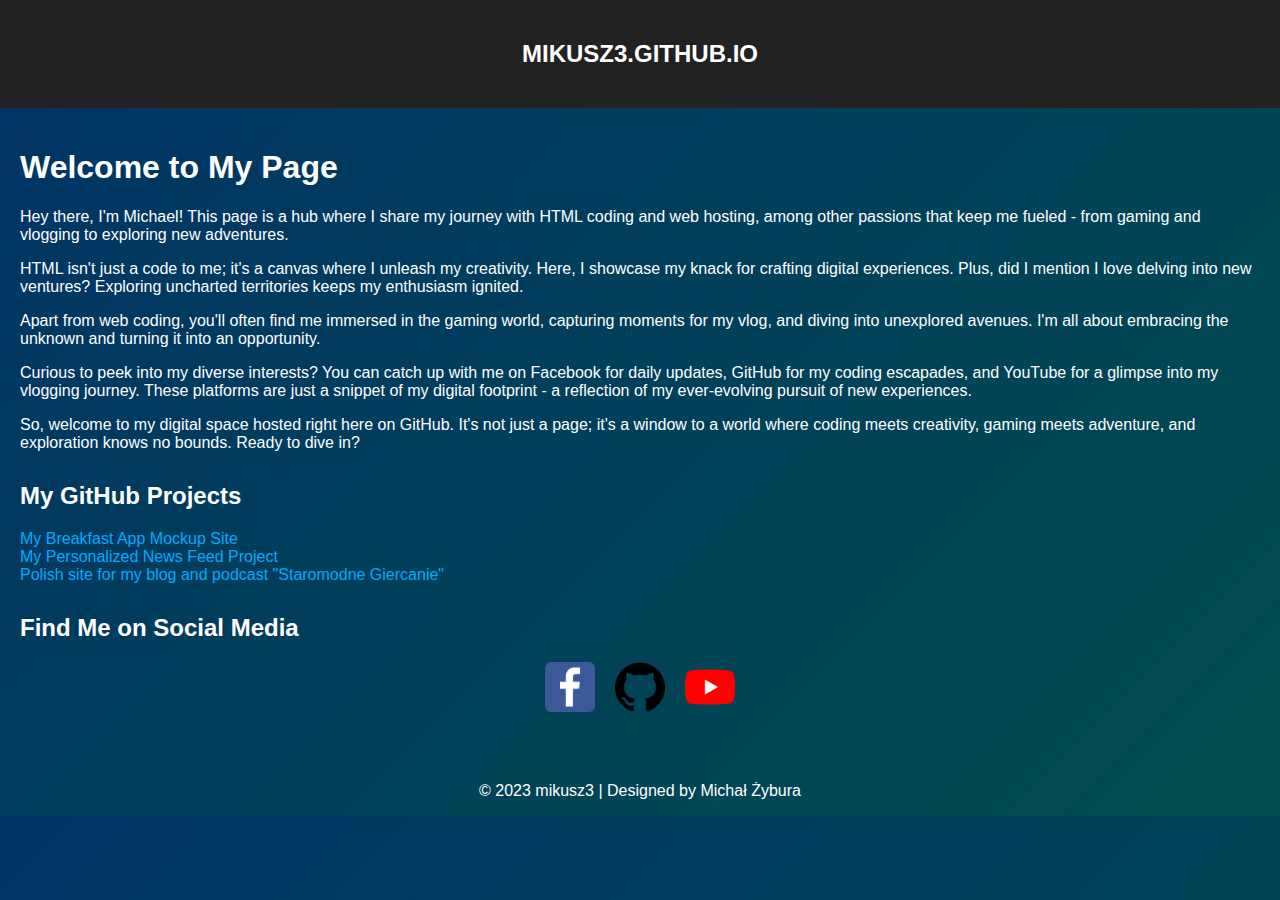
==== index.html @ ad556904 "Add files via upload" ====
<!DOCTYPE html>
<html lang="en">

<head>
    <meta charset="UTF-8">
    <title>MIKUSZ3.GITHUB.IO</title>
    <link rel="stylesheet" href="styles.css">
</head>

<body>
    <header>
<center><h2>MIKUSZ3.GITHUB.IO</center></h2>
    </header>
    <main>
<section>
        <h1>Welcome to My Page</h1>
        <p>Hey there, I'm Michael! This page is a hub where I share my journey with HTML coding and web hosting, among other passions that keep me fueled - from gaming and vlogging to exploring new adventures.</p>

<p>HTML isn't just a code to me; it's a canvas where I unleash my creativity. Here, I showcase my knack for crafting digital experiences. Plus, did I mention I love delving into new ventures? Exploring uncharted territories keeps my enthusiasm ignited.</p>

<p>Apart from web coding, you'll often find me immersed in the gaming world, capturing moments for my vlog, and diving into unexplored avenues. I'm all about embracing the unknown and turning it into an opportunity.</p>

<p>Curious to peek into my diverse interests? You can catch up with me on Facebook for daily updates, GitHub for my coding escapades, and YouTube for a glimpse into my vlogging journey. These platforms are just a snippet of my digital footprint - a reflection of my ever-evolving pursuit of new experiences.</p>

<p>So, welcome to my digital space hosted right here on GitHub. It's not just a page; it's a window to a world where coding meets creativity, gaming meets adventure, and exploration knows no bounds. Ready to dive in?</p>
</section>

        <section>
            <h2>My GitHub Projects</h2>
            <ul>
                <li><a href="https://mikusz3.github.io/breakfastapp">My Breakfast App Mockup Site</a></li>
                <li><a href="https://mikusz3.github.io/CHATGPT_PERSONALIZED_NEWSFEED">My Personalized News Feed Project</a></li>
                <li><a href="https://mikusz3.github.io/staromodnegiercanie">Polish site for my blog and podcast "Staromodne Giercanie"</a></li>
            </ul>
        </section>

        <section>
            <h2>Find Me on Social Media</h2>
            <div class="social-icons">
                <a href="https://facebook.com/mikusz32000"><img src="facebook-icon.png" width="50" height="50" alt="Facebook"></a>
                <a href="https://github.com/mikusz3"><img src="github-icon.png" width="50" height="50" alt="GitHub"></a>
                <a href="https://youtube.com/@mikusz3"><img src="youtube-icon.png" width="50" height="50" alt="YouTube"></a>
            </div>
        </section>
    </main>

<footer><center><p>
    © 2023 mikusz3 | Designed by Michał Żybura
  </p></center></footer>

<script src="script.js"></script>
</body>
</html>
---- styles.css ----
/* Reset some default styles */
body {
    margin: 0;
    padding: 0;
    font-family: Arial, sans-serif;
    background: linear-gradient(135deg, #003366, #004d4d);
    color: #fff;
}

header {
    background-color: #222;
    padding: 20px;
    text-align: center;
}

header h1 {
    margin: 0;
}

main {
    padding: 20px;
}

section {
    margin-bottom: 30px;
}

ul {
    list-style-type: none;
    padding: 0;
}

li a {
    color: #0af;
    text-decoration: none;
}

.social-icons {
    display: flex;
    justify-content: center;
    align-items: center;
}

.social-icons a {
    margin: 0 10px;
}

body.dark-mode {
    background-color: #111;
    color: #fff;
}

header {
    background-color: #222;
    padding: 20px;
    text-align: center;
    transition: background-color 0.3s ease;
}

/* ... other styles for dark mode ... */
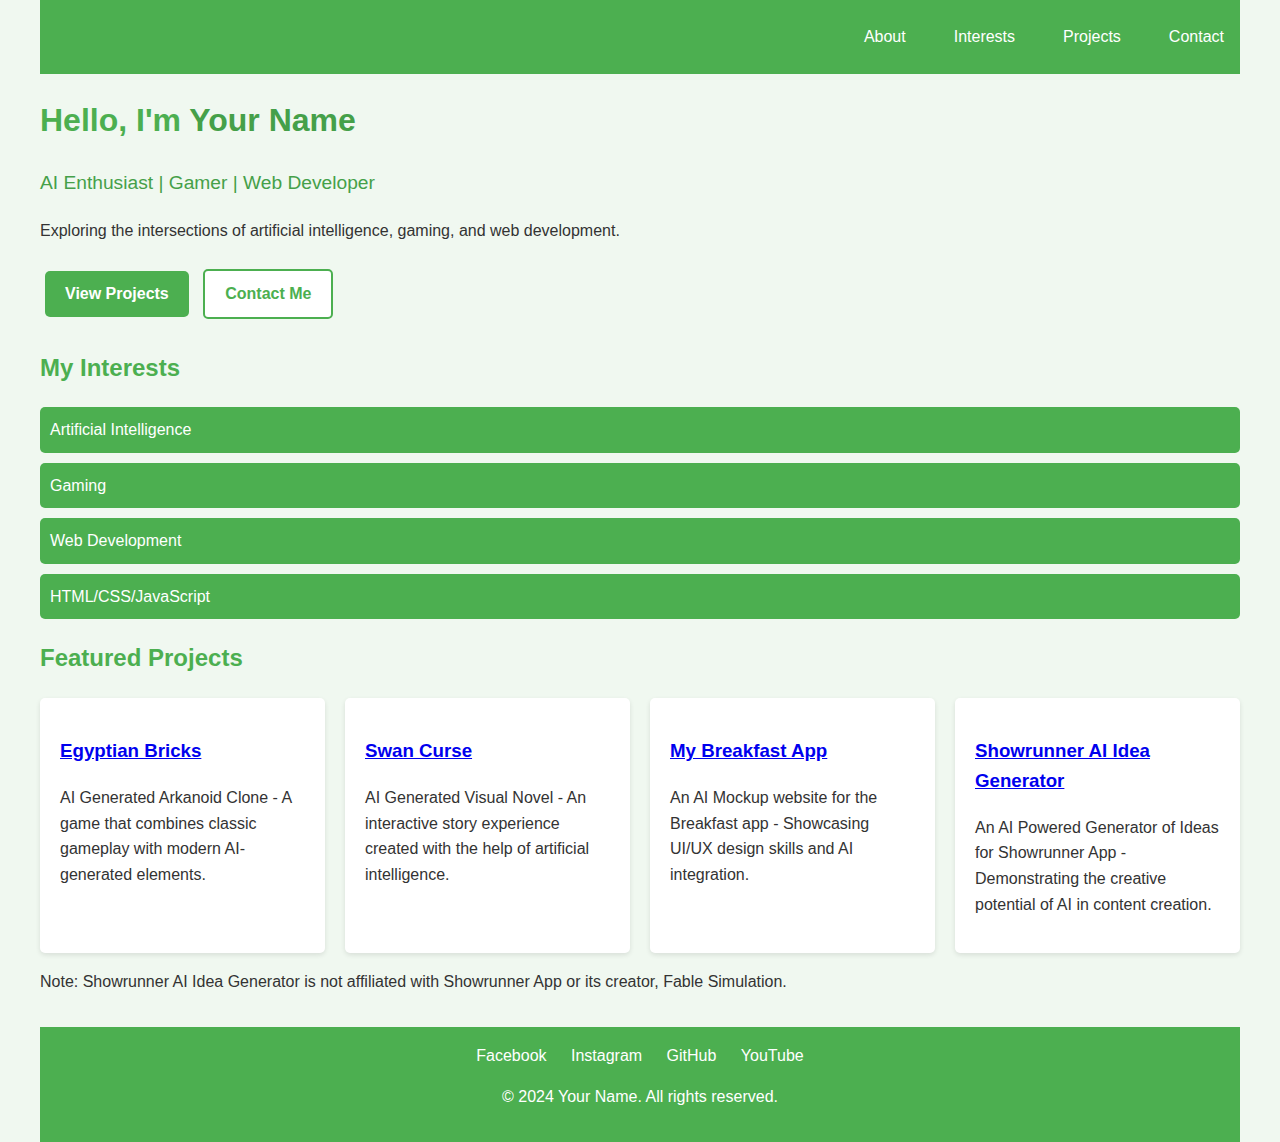
==== commit 40e24b74: "Add files via upload" ====
--- a/index.html
+++ b/index.html
@@ -1,53 +1,74 @@
-<!DOCTYPE html>
-<html lang="en">
-
-<head>
-    <meta charset="UTF-8">
-    <title>MIKUSZ3.GITHUB.IO</title>
-    <link rel="stylesheet" href="styles.css">
-</head>
-
-<body>
-    <header>
-<center><h2>MIKUSZ3.GITHUB.IO</center></h2>
-    </header>
-    <main>
-<section>
-        <h1>Welcome to My Page</h1>
-        <p>Hey there, I'm Michael! This page is a hub where I share my journey with HTML coding and web hosting, among other passions that keep me fueled - from gaming and vlogging to exploring new adventures.</p>
-
-<p>HTML isn't just a code to me; it's a canvas where I unleash my creativity. Here, I showcase my knack for crafting digital experiences. Plus, did I mention I love delving into new ventures? Exploring uncharted territories keeps my enthusiasm ignited.</p>
-
-<p>Apart from web coding, you'll often find me immersed in the gaming world, capturing moments for my vlog, and diving into unexplored avenues. I'm all about embracing the unknown and turning it into an opportunity.</p>
-
-<p>Curious to peek into my diverse interests? You can catch up with me on Facebook for daily updates, GitHub for my coding escapades, and YouTube for a glimpse into my vlogging journey. These platforms are just a snippet of my digital footprint - a reflection of my ever-evolving pursuit of new experiences.</p>
-
-<p>So, welcome to my digital space hosted right here on GitHub. It's not just a page; it's a window to a world where coding meets creativity, gaming meets adventure, and exploration knows no bounds. Ready to dive in?</p>
-</section>
-
-        <section>
-            <h2>My GitHub Projects</h2>
-            <ul>
-                <li><a href="https://mikusz3.github.io/breakfastapp">My Breakfast App Mockup Site</a></li>
-                <li><a href="https://mikusz3.github.io/CHATGPT_PERSONALIZED_NEWSFEED">My Personalized News Feed Project</a></li>
-                <li><a href="https://mikusz3.github.io/staromodnegiercanie">Polish site for my blog and podcast "Staromodne Giercanie"</a></li>
-            </ul>
-        </section>
-
-        <section>
-            <h2>Find Me on Social Media</h2>
-            <div class="social-icons">
-                <a href="https://facebook.com/mikusz32000"><img src="facebook-icon.png" width="50" height="50" alt="Facebook"></a>
-                <a href="https://github.com/mikusz3"><img src="github-icon.png" width="50" height="50" alt="GitHub"></a>
-                <a href="https://youtube.com/@mikusz3"><img src="youtube-icon.png" width="50" height="50" alt="YouTube"></a>
-            </div>
-        </section>
-    </main>
-
-<footer><center><p>
-    © 2023 mikusz3 | Designed by Michał Żybura
-  </p></center></footer>
-
-<script src="script.js"></script>
-</body>
+<!DOCTYPE html>
+<html lang="en">
+<head>
+    <meta charset="UTF-8">
+    <meta name="viewport" content="width=device-width, initial-scale=1.0">
+    <title>Your Name - AI & Gaming Enthusiast</title>
+    <link rel="stylesheet" href="styles.css">
+</head>
+<body>
+    <div class="container">
+        <header>
+            <nav>
+                <a href="#about">About</a>
+                <a href="#interests">Interests</a>
+                <a href="#projects">Projects</a>
+                <a href="#contact">Contact</a>
+            </nav>
+        </header>
+        <main>
+            <section id="intro">
+                <h1>Hello, I'm <span class="highlight">Your Name</span></h1>
+                <p class="subtitle">AI Enthusiast | Gamer | Web Developer</p>
+                <p>Exploring the intersections of artificial intelligence, gaming, and web development.</p>
+                <div class="cta-buttons">
+                    <a href="#projects" class="btn btn-primary">View Projects</a>
+                    <a href="#contact" class="btn btn-secondary">Contact Me</a>
+                </div>
+            </section>
+            <section id="interests">
+                <h2>My Interests</h2>
+                <ul class="interest-list">
+                    <li>Artificial Intelligence</li>
+                    <li>Gaming</li>
+                    <li>Web Development</li>
+                    <li>HTML/CSS/JavaScript</li>
+                    <!-- Add more interests as needed -->
+                </ul>
+            </section>
+        <section id="projects">
+            <h2>Featured Projects</h2>
+            <div class="project-grid">
+                <div class="project-item">
+                    <h3><a href=https://mikusz3.itch.io/egyptian-bricks-game>Egyptian Bricks</a></h3>
+                    <p>AI Generated Arkanoid Clone - A game that combines classic gameplay with modern AI-generated elements.</p>
+                </div>
+                <div class="project-item">
+                    <h3><a href=https://mikusz3.itch.io/swan-curse>Swan Curse</a></h3>
+                    <p>AI Generated Visual Novel - An interactive story experience created with the help of artificial intelligence.</p>
+                </div>
+                <div class="project-item">
+                    <h3><a href=https://mikusz3.github.io/breakfastapp>My Breakfast App</a></h3>
+                    <p>An AI Mockup website for the Breakfast app - Showcasing UI/UX design skills and AI integration.</p>
+                </div>
+                <div class="project-item">
+                    <h3><a href=https://mikusz3.github.io/ShowrunnerAIIdeaGenerator>Showrunner AI Idea Generator</a></h3>
+                    <p>An AI Powered Generator of Ideas for Showrunner App - Demonstrating the creative potential of AI in content creation.</p>
+                </div>
+            </div>
+            <p class="note">Note: Showrunner AI Idea Generator is not affiliated with Showrunner App or its creator, Fable Simulation.</p>
+        </section>
+        </main>
+        <footer>
+            <div class="social-links">
+                <a href="https://facebook.com/mikusz32000/" target="_blank" class="social-icon" id="facebook">Facebook</a>
+                <a href="https://www.instagram.com/mikusz_graham7832/" target="_blank" class="social-icon" id="instagram">Instagram</a>
+                <a href="https://github.com/mikusz3/" target="_blank" class="social-icon" id="github">GitHub</a>
+                <a href="https://youtube.com/@mikusz3" target="_blank" class="social-icon" id="youtube">YouTube</a>
+            </div>
+            <p>&copy; 2024 Your Name. All rights reserved.</p>
+        </footer>
+    </div>
+    <script src="script.js"></script>
+</body>
 </html>--- a/styles.css
+++ b/styles.css
@@ -1,60 +1,137 @@
-/* Reset some default styles */
-body {
-    margin: 0;
-    padding: 0;
-    font-family: Arial, sans-serif;
-    background: linear-gradient(135deg, #003366, #004d4d);
-    color: #fff;
-}
-
-header {
-    background-color: #222;
-    padding: 20px;
-    text-align: center;
-}
-
-header h1 {
-    margin: 0;
-}
-
-main {
-    padding: 20px;
-}
-
-section {
-    margin-bottom: 30px;
-}
-
-ul {
-    list-style-type: none;
-    padding: 0;
-}
-
-li a {
-    color: #0af;
-    text-decoration: none;
-}
-
-.social-icons {
-    display: flex;
-    justify-content: center;
-    align-items: center;
-}
-
-.social-icons a {
-    margin: 0 10px;
-}
-
-body.dark-mode {
-    background-color: #111;
-    color: #fff;
-}
-
-header {
-    background-color: #222;
-    padding: 20px;
-    text-align: center;
-    transition: background-color 0.3s ease;
-}
-
-/* ... other styles for dark mode ... */
+:root {
+    --primary-color: #4CAF50;
+    --secondary-color: #45a049;
+    --text-color: #333;
+    --background-color: #f0f8f0;
+}
+
+body {
+    font-family: Arial, sans-serif;
+    line-height: 1.6;
+    color: var(--text-color);
+    background-color: var(--background-color);
+    margin: 0;
+    padding: 0;
+}
+
+.container {
+    max-width: 1200px;
+    margin: 0 auto;
+    padding: 0 20px;
+}
+
+header {
+    background-color: var(--primary-color);
+    padding: 1rem 0;
+}
+
+nav {
+    display: flex;
+    justify-content: flex-end;
+}
+
+nav a {
+    color: white;
+    text-decoration: none;
+    padding: 0.5rem 1rem;
+    margin-left: 1rem;
+}
+
+nav a:hover {
+    background-color: var(--secondary-color);
+    border-radius: 5px;
+}
+
+h1, h2, h3 {
+    color: var(--primary-color);
+}
+
+.highlight {
+    color: var(--secondary-color);
+}
+
+.subtitle {
+    font-size: 1.2rem;
+    color: var(--secondary-color);
+}
+
+.btn {
+    display: inline-block;
+    padding: 10px 20px;
+    margin: 10px 5px;
+    border-radius: 5px;
+    text-decoration: none;
+    font-weight: bold;
+    transition: background-color 0.3s ease;
+}
+
+.btn-primary {
+    background-color: var(--primary-color);
+    color: white;
+}
+
+.btn-secondary {
+    background-color: white;
+    color: var(--primary-color);
+    border: 2px solid var(--primary-color);
+}
+
+.btn:hover {
+    background-color: var(--secondary-color);
+    color: white;
+}
+
+.interest-list {
+    list-style-type: none;
+    padding: 0;
+}
+
+.interest-list li {
+    background-color: var(--primary-color);
+    color: white;
+    margin: 10px 0;
+    padding: 10px;
+    border-radius: 5px;
+}
+
+.project-grid {
+    display: grid;
+    grid-template-columns: repeat(auto-fit, minmax(250px, 1fr));
+    gap: 20px;
+}
+
+.project-item {
+    background-color: white;
+    border-radius: 5px;
+    padding: 20px;
+    box-shadow: 0 2px 5px rgba(0,0,0,0.1);
+}
+
+footer {
+    background-color: var(--primary-color);
+    color: white;
+    text-align: center;
+    padding: 1rem 0;
+    margin-top: 2rem;
+}
+
+.social-links {
+    margin-bottom: 1rem;
+}
+
+.social-icon {
+    color: white;
+    text-decoration: none;
+    margin: 0 10px;
+}
+
+@media (max-width: 768px) {
+    nav {
+        flex-direction: column;
+        align-items: center;
+    }
+
+    nav a {
+        margin: 5px 0;
+    }
+}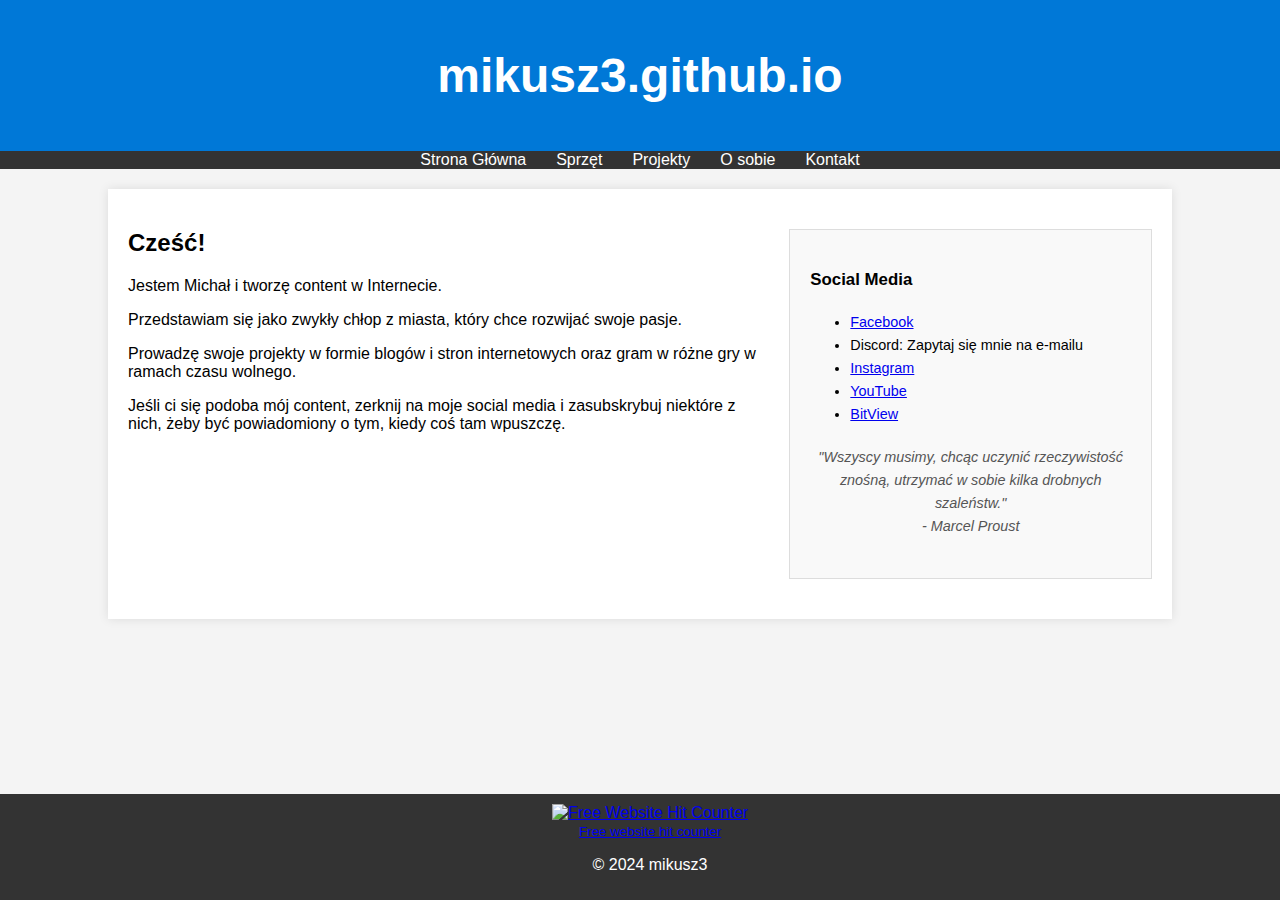
==== commit ba30c2c1: "Add files via upload" ====
--- a/index.html
+++ b/index.html
@@ -1,74 +1,55 @@
-<!DOCTYPE html>
-<html lang="en">
-<head>
-    <meta charset="UTF-8">
-    <meta name="viewport" content="width=device-width, initial-scale=1.0">
-    <title>Your Name - AI & Gaming Enthusiast</title>
-    <link rel="stylesheet" href="styles.css">
-</head>
-<body>
-    <div class="container">
-        <header>
-            <nav>
-                <a href="#about">About</a>
-                <a href="#interests">Interests</a>
-                <a href="#projects">Projects</a>
-                <a href="#contact">Contact</a>
-            </nav>
-        </header>
-        <main>
-            <section id="intro">
-                <h1>Hello, I'm <span class="highlight">Your Name</span></h1>
-                <p class="subtitle">AI Enthusiast | Gamer | Web Developer</p>
-                <p>Exploring the intersections of artificial intelligence, gaming, and web development.</p>
-                <div class="cta-buttons">
-                    <a href="#projects" class="btn btn-primary">View Projects</a>
-                    <a href="#contact" class="btn btn-secondary">Contact Me</a>
-                </div>
-            </section>
-            <section id="interests">
-                <h2>My Interests</h2>
-                <ul class="interest-list">
-                    <li>Artificial Intelligence</li>
-                    <li>Gaming</li>
-                    <li>Web Development</li>
-                    <li>HTML/CSS/JavaScript</li>
-                    <!-- Add more interests as needed -->
-                </ul>
-            </section>
-        <section id="projects">
-            <h2>Featured Projects</h2>
-            <div class="project-grid">
-                <div class="project-item">
-                    <h3><a href=https://mikusz3.itch.io/egyptian-bricks-game>Egyptian Bricks</a></h3>
-                    <p>AI Generated Arkanoid Clone - A game that combines classic gameplay with modern AI-generated elements.</p>
-                </div>
-                <div class="project-item">
-                    <h3><a href=https://mikusz3.itch.io/swan-curse>Swan Curse</a></h3>
-                    <p>AI Generated Visual Novel - An interactive story experience created with the help of artificial intelligence.</p>
-                </div>
-                <div class="project-item">
-                    <h3><a href=https://mikusz3.github.io/breakfastapp>My Breakfast App</a></h3>
-                    <p>An AI Mockup website for the Breakfast app - Showcasing UI/UX design skills and AI integration.</p>
-                </div>
-                <div class="project-item">
-                    <h3><a href=https://mikusz3.github.io/ShowrunnerAIIdeaGenerator>Showrunner AI Idea Generator</a></h3>
-                    <p>An AI Powered Generator of Ideas for Showrunner App - Demonstrating the creative potential of AI in content creation.</p>
-                </div>
-            </div>
-            <p class="note">Note: Showrunner AI Idea Generator is not affiliated with Showrunner App or its creator, Fable Simulation.</p>
-        </section>
-        </main>
-        <footer>
-            <div class="social-links">
-                <a href="https://facebook.com/mikusz32000/" target="_blank" class="social-icon" id="facebook">Facebook</a>
-                <a href="https://www.instagram.com/mikusz_graham7832/" target="_blank" class="social-icon" id="instagram">Instagram</a>
-                <a href="https://github.com/mikusz3/" target="_blank" class="social-icon" id="github">GitHub</a>
-                <a href="https://youtube.com/@mikusz3" target="_blank" class="social-icon" id="youtube">YouTube</a>
-            </div>
-            <p>&copy; 2024 Your Name. All rights reserved.</p>
-        </footer>
-    </div>
-    <script src="script.js"></script>
-</body>
+<!DOCTYPE html>
+<html lang="pl">
+<head>
+    <meta charset="UTF-8">
+    <meta name="viewport" content="width=device-width, initial-scale=1.0">
+    <title>Moja strona Github</title>
+    <link rel="stylesheet" href="styles.css">
+</head>
+<body>
+    <header>
+        <h1>mikusz3.github.io</h1>
+    </header>
+
+    <nav>
+        <ul>
+            <li><a href="index.html">Strona Główna</a></li>
+            <li><a href="sprzet.html">Sprzęt</a></li>
+            <li><a href="projekty.html">Projekty</a></li>
+            <li><a href="o_sobie.html">O sobie</a></li>
+            <li><a href="kontakt.html">Kontakt</a></li>
+        </ul>
+    </nav>
+
+    <main style="display: flex; justify-content: space-between;">
+        <!-- Sekcja strony: Edytowalna -->
+        <section id="content" style="flex: 2; margin-right: 20px;">
+            <h2>Cześć!</h2>
+            <p>Jestem Michał i tworzę content w Internecie.</p>
+            <p>Przedstawiam się jako zwykły chłop z miasta, który chce rozwijać swoje pasje.</p>
+            <p>Prowadzę swoje projekty w formie blogów i stron internetowych oraz gram w różne gry w ramach czasu wolnego.</p>
+            <p>Jeśli ci się podoba mój content, zerknij na moje social media i zasubskrybuj niektóre z nich, żeby być powiadomiony o tym, kiedy coś tam wpuszczę.</p>
+        </section>
+
+        <aside style="flex: 1; background-color: #f9f9f9; padding: 20px; border: 1px solid #ddd;">
+            <h3>Social Media</h3>
+            <ul>
+                <li><a href="https://www.facebook.com/profile.php?id=61565497720988">Facebook</a></li>
+                <li>Discord: Zapytaj się mnie na e-mailu</li>
+                <li><a href="https://www.instagram.com/mikusz3/">Instagram</a></li>
+                <li><a href="https://www.youtube.com/@mikusz3">YouTube</a></li>
+                <li><a href="https://www.bitview.net/user/mikusz3">BitView</a></li>
+            </ul>
+            <blockquote>
+                "Wszyscy musimy, chcąc uczynić rzeczywistość znośną, utrzymać w sobie kilka drobnych szaleństw."<br>
+                - Marcel Proust
+            </blockquote>
+        </aside>
+    </main>
+
+    <footer>
+        <div align='center'><a href='https://www.free-website-hit-counter.com'><img src='https://www.free-website-hit-counter.com/zc.php?d=9&id=2551&s=16' border='0' alt='Free Website Hit Counter'></a><br /><small><a href='https://www.free-website-hit-counter.com' title="Free Website Hit Counter">Free website hit counter</a></small></div>
+        <p>&copy; 2024 mikusz3</p>
+    </footer>
+</body>
 </html>--- a/styles.css
+++ b/styles.css
@@ -1,137 +1,116 @@
-:root {
-    --primary-color: #4CAF50;
-    --secondary-color: #45a049;
-    --text-color: #333;
-    --background-color: #f0f8f0;
-}
-
-body {
-    font-family: Arial, sans-serif;
-    line-height: 1.6;
-    color: var(--text-color);
-    background-color: var(--background-color);
-    margin: 0;
-    padding: 0;
-}
-
-.container {
-    max-width: 1200px;
-    margin: 0 auto;
-    padding: 0 20px;
-}
-
-header {
-    background-color: var(--primary-color);
-    padding: 1rem 0;
-}
-
-nav {
-    display: flex;
-    justify-content: flex-end;
-}
-
-nav a {
-    color: white;
-    text-decoration: none;
-    padding: 0.5rem 1rem;
-    margin-left: 1rem;
-}
-
-nav a:hover {
-    background-color: var(--secondary-color);
-    border-radius: 5px;
-}
-
-h1, h2, h3 {
-    color: var(--primary-color);
-}
-
-.highlight {
-    color: var(--secondary-color);
-}
-
-.subtitle {
-    font-size: 1.2rem;
-    color: var(--secondary-color);
-}
-
-.btn {
-    display: inline-block;
-    padding: 10px 20px;
-    margin: 10px 5px;
-    border-radius: 5px;
-    text-decoration: none;
-    font-weight: bold;
-    transition: background-color 0.3s ease;
-}
-
-.btn-primary {
-    background-color: var(--primary-color);
-    color: white;
-}
-
-.btn-secondary {
-    background-color: white;
-    color: var(--primary-color);
-    border: 2px solid var(--primary-color);
-}
-
-.btn:hover {
-    background-color: var(--secondary-color);
-    color: white;
-}
-
-.interest-list {
-    list-style-type: none;
-    padding: 0;
-}
-
-.interest-list li {
-    background-color: var(--primary-color);
-    color: white;
-    margin: 10px 0;
-    padding: 10px;
-    border-radius: 5px;
-}
-
-.project-grid {
-    display: grid;
-    grid-template-columns: repeat(auto-fit, minmax(250px, 1fr));
-    gap: 20px;
-}
-
-.project-item {
-    background-color: white;
-    border-radius: 5px;
-    padding: 20px;
-    box-shadow: 0 2px 5px rgba(0,0,0,0.1);
-}
-
-footer {
-    background-color: var(--primary-color);
-    color: white;
-    text-align: center;
-    padding: 1rem 0;
-    margin-top: 2rem;
-}
-
-.social-links {
-    margin-bottom: 1rem;
-}
-
-.social-icon {
-    color: white;
-    text-decoration: none;
-    margin: 0 10px;
-}
-
-@media (max-width: 768px) {
-    nav {
-        flex-direction: column;
-        align-items: center;
-    }
-
-    nav a {
-        margin: 5px 0;
-    }
-}+/* Styl podstawowy */
+body {
+    font-family: Arial, sans-serif;
+    margin: 0;
+    padding: 0;
+    background-color: #f4f4f4;
+}
+
+header {
+    background-color: #0078D7;
+    color: white;
+    padding: 1rem;
+    text-align: center;
+    font-size: 1.5rem;
+}
+
+nav ul {
+    list-style: none;
+    display: flex;
+    justify-content: center;
+    background-color: #333;
+    padding: 0;
+    margin: 0;
+}
+
+nav ul li {
+    margin: 0 15px;
+}
+
+nav ul li a {
+    color: white;
+    text-decoration: none;
+    font-size: 1rem;
+}
+
+nav ul li a:hover {
+    text-decoration: underline;
+}
+
+main {
+    padding: 20px;
+    background-color: white;
+    margin: 20px auto;
+    width: 80%;
+    max-width: 1200px;
+    box-shadow: 0px 0px 10px rgba(0, 0, 0, 0.1);
+}
+
+aside {
+    padding: 20px;
+    background-color: #f9f9f9;
+    border: 1px solid #ddd;
+    margin: 20px auto;
+    max-width: 400px;
+    font-size: 0.9rem;
+    line-height: 1.6;
+}
+
+blockquote {
+    font-style: italic;
+    color: #555;
+    margin: 20px 0;
+    text-align: center;
+}
+
+footer {
+    background-color: #333;
+    color: white;
+    text-align: center;
+    padding: 10px;
+    position: fixed;
+    bottom: 0;
+    width: 100%;
+}
+
+/* Formularz kontaktowy */
+form {
+    background-color: #E8E8E8;
+    border: 1px solid #A0A0A0;
+    padding: 20px;
+    max-width: 400px;
+    margin: 0 auto;
+    font-size: 1rem;
+}
+
+form label {
+    display: block;
+    margin-top: 15px;
+    font-weight: bold;
+}
+
+form input, form textarea, form button {
+    width: 100%;
+    padding: 10px;
+    margin-top: 10px;
+    border: 1px solid #A0A0A0;
+    font-size: 1rem;
+}
+
+form button {
+    background-color: #0078D7;
+    color: white;
+    border: none;
+    cursor: pointer;
+}
+
+form button:hover {
+    background-color: #005A9E;
+}
+
+/* Licznik odwiedzin */
+.visit-counter {
+    text-align: center;
+    font-size: 0.9rem;
+    margin-top: 20px;
+}
